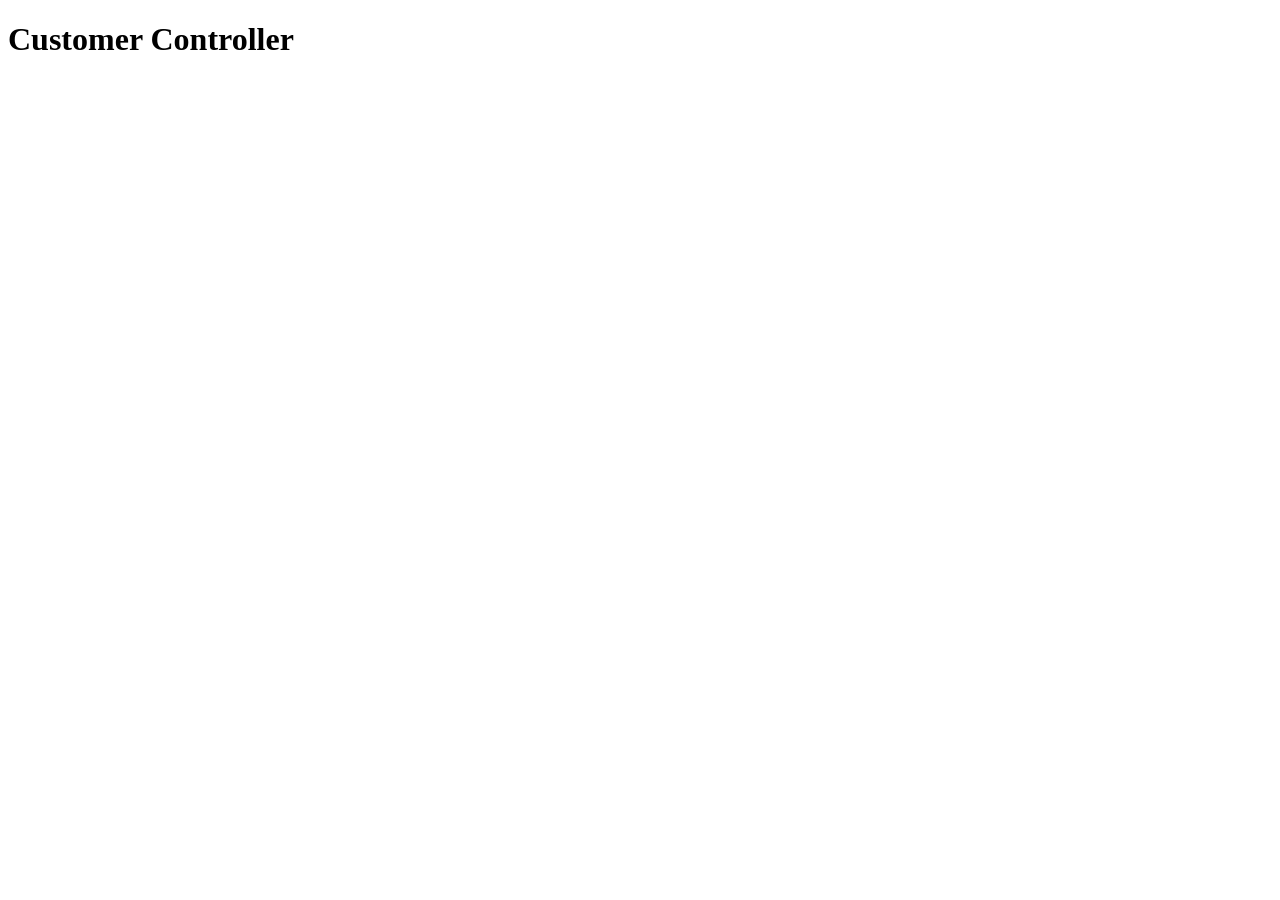
==== web/index.html @ a5c0ac9d "learning tau-prolog and javascript" ====
<!DOCTYPE html>
<html lang="en">
<head>
    <meta charset="UTF-8">
    <meta name="viewport" content="width=device-width, initial-scale=1.0">
    <script src="tau-prolog.js" type="text/javascript"></script>
    <script src="ui.js" type="text/javascript"></script>
    <title>Tau prolog!</title>
</head>
<body>
    <h1>Customer Controller</h1>
    <main id="MainContainer">
        
    </main>

</body>
</html>
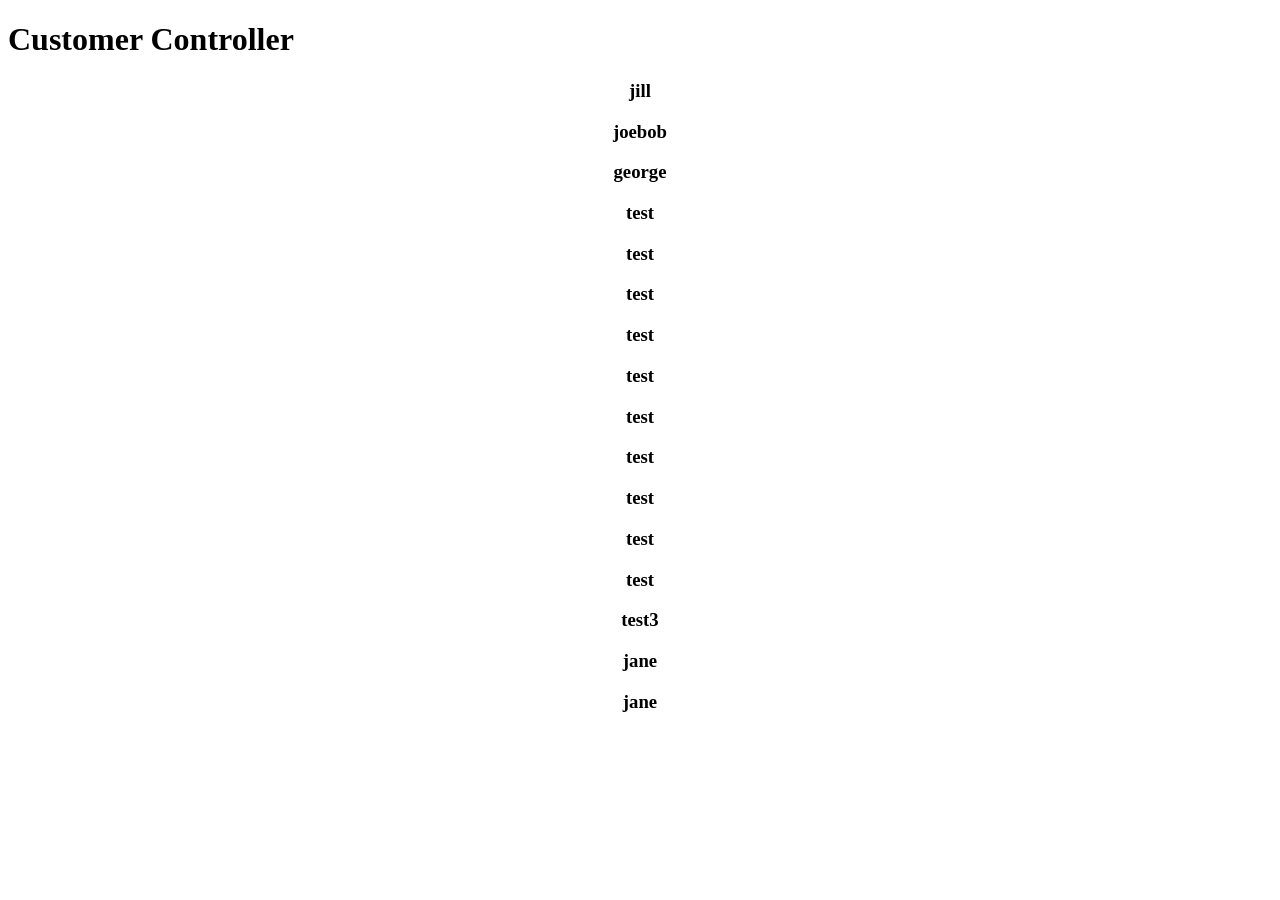
==== commit 62bd17d6: "Got rendering to work" ====
--- a/web/index.html
+++ b/web/index.html
@@ -3,8 +3,9 @@
 <head>
     <meta charset="UTF-8">
     <meta name="viewport" content="width=device-width, initial-scale=1.0">
+    <link href = "style.css" rel="stylesheet">
     <script src="tau-prolog.js" type="text/javascript"></script>
-    <script src="ui.js" type="text/javascript"></script>
+    <script src="ui.js"  type="module" ></script>
     <title>Tau prolog!</title>
 </head>
 <body>
--- a/web/style.css
+++ b/web/style.css
@@ -0,0 +1,3 @@
+h3{
+    text-align: center;
+}
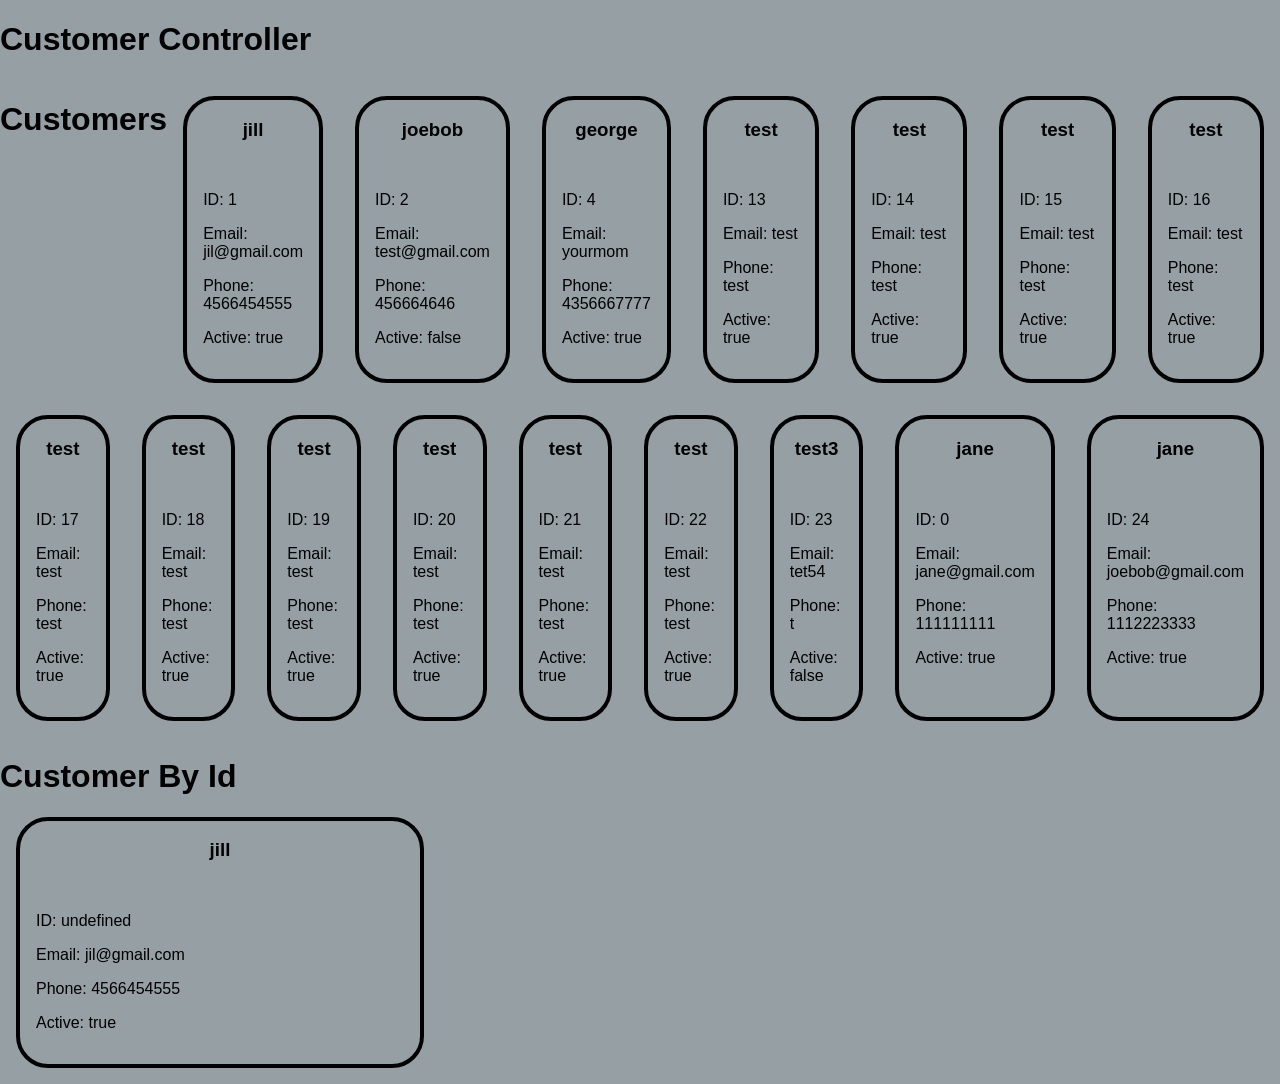
==== commit 8aa3811b: "finished query by id and query all" ====
--- a/web/index.html
+++ b/web/index.html
@@ -10,8 +10,13 @@
 </head>
 <body>
     <h1>Customer Controller</h1>
-    <main id="MainContainer">
-        
+    <main id="CardContainer">
+        <h1>Customers</h1>
+    </main>
+    <main id="CreateCustomerContainer"></main>
+    <main id="UpdateCustomerContainer"></main>
+    <main id="SearchCustomerContainer">
+        <h1>Customer By Id</h1>
     </main>
 
 </body>
--- a/web/style.css
+++ b/web/style.css
@@ -1,3 +1,40 @@
+:root{
+    --border-radius: 2em;
+    --backGroundColor: #4a5a6394;
+    --border-color: black;
+    font-family: "Kanit",sans-serif;
+}
+
+
+body{
+    display: flex;
+    min-height: 100vh;
+    flex-direction: column;
+    margin: 0;
+    padding: 0;
+    background-color: var(--backGroundColor);
+}
+#CardContainer{
+    display: flex;
+    flex-wrap: wrap;
+}
+.card{
+    border-radius: var(--border-radius);
+    border: 0.3em;
+    border-color: var(--border-color);
+    border-style: solid;
+
+    max-width: 25em;
+    flex: 1;
+    margin: 1em;
+
+    display: flex;
+    flex-direction: column;
+}
+.card-text{
+    flex: 1;
+    padding: 1em;
+}
 h3{
     text-align: center;
 }
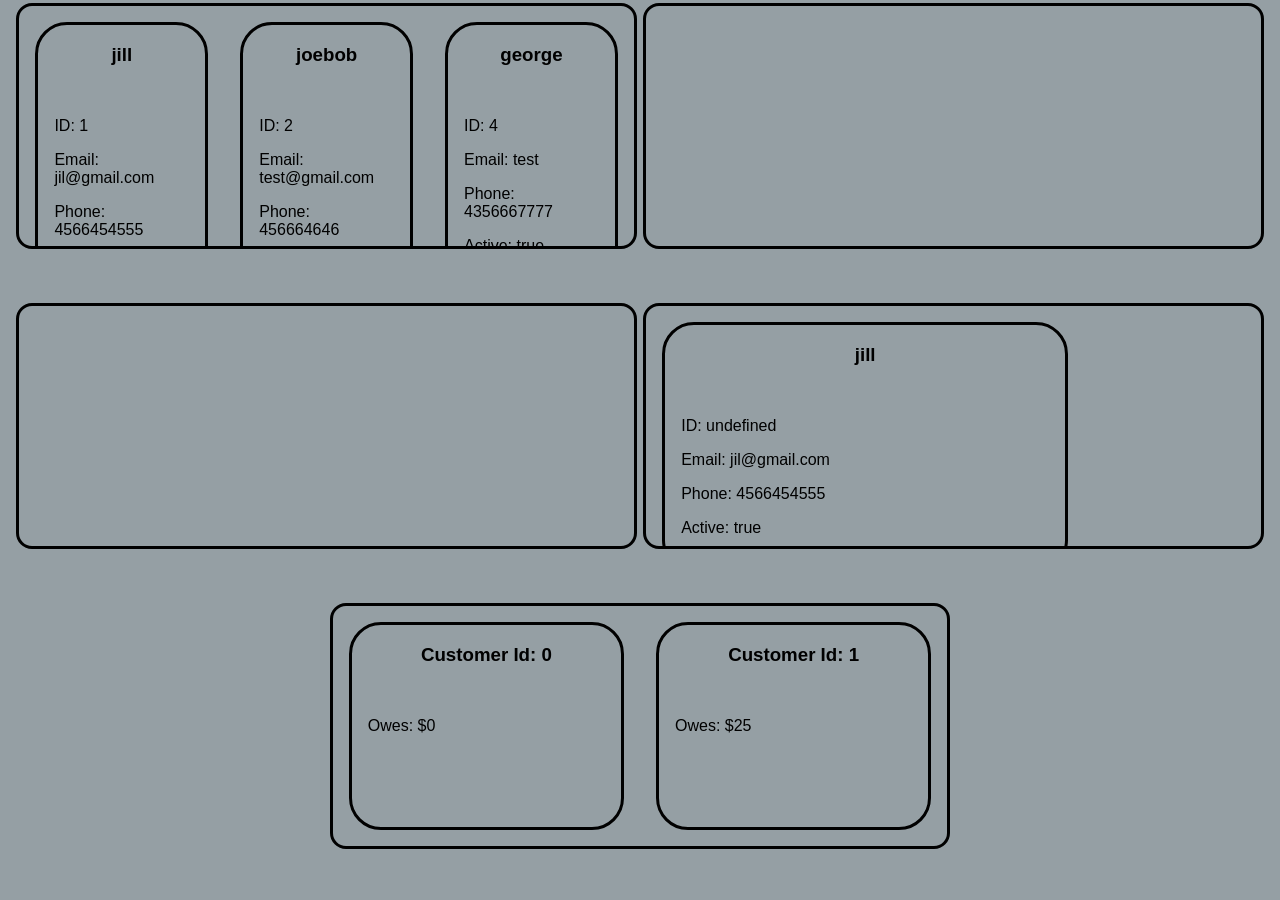
==== commit e9209a80: "Figured out how to aggregate how I wanted to" ====
--- a/web/index.html
+++ b/web/index.html
@@ -6,18 +6,19 @@
     <link href = "style.css" rel="stylesheet">
     <script src="tau-prolog.js" type="text/javascript"></script>
     <script src="ui.js"  type="module" ></script>
-    <title>Tau prolog!</title>
+    <title>Customer Controller</title>
 </head>
 <body>
-    <h1>Customer Controller</h1>
-    <main id="CardContainer">
-        <h1>Customers</h1>
+    
+    <main id="CardContainer" class="CardContainer">
+        <!-- <h1>Customers</h1> -->
     </main>
-    <main id="CreateCustomerContainer"></main>
-    <main id="UpdateCustomerContainer"></main>
-    <main id="SearchCustomerContainer">
-        <h1>Customer By Id</h1>
+    <main id="CreateCustomerContainer" class="CardContainer"></main>
+    <main id="UpdateCustomerContainer" class="CardContainer"></main>
+    <main id="SearchCustomerContainer" class="CardContainer">
+        <!-- <h1>Customer By Id</h1> -->
     </main>
+    <main id="CustomersPaidContainer" class="CardContainer"></main>
 
 </body>
 </html>
--- a/web/style.css
+++ b/web/style.css
@@ -9,18 +9,26 @@
 body{
     display: flex;
     min-height: 100vh;
-    flex-direction: column;
+    flex-direction: row;
+    flex-wrap: wrap;
     margin: 0;
     padding: 0;
     background-color: var(--backGroundColor);
+    justify-content: center;
 }
-#CardContainer{
+.CardContainer{
     display: flex;
     flex-wrap: wrap;
+    overflow: auto;
+    height: 15em;
+    width: 48%;
+    border-radius: 1em;
+    border-style: solid;
+    margin: .2em;
 }
 .card{
     border-radius: var(--border-radius);
-    border: 0.3em;
+    border-width: .2em;
     border-color: var(--border-color);
     border-style: solid;
 
@@ -37,4 +45,7 @@
 }
 h3{
     text-align: center;
+}
+h1{
+    text-align: center;
 }
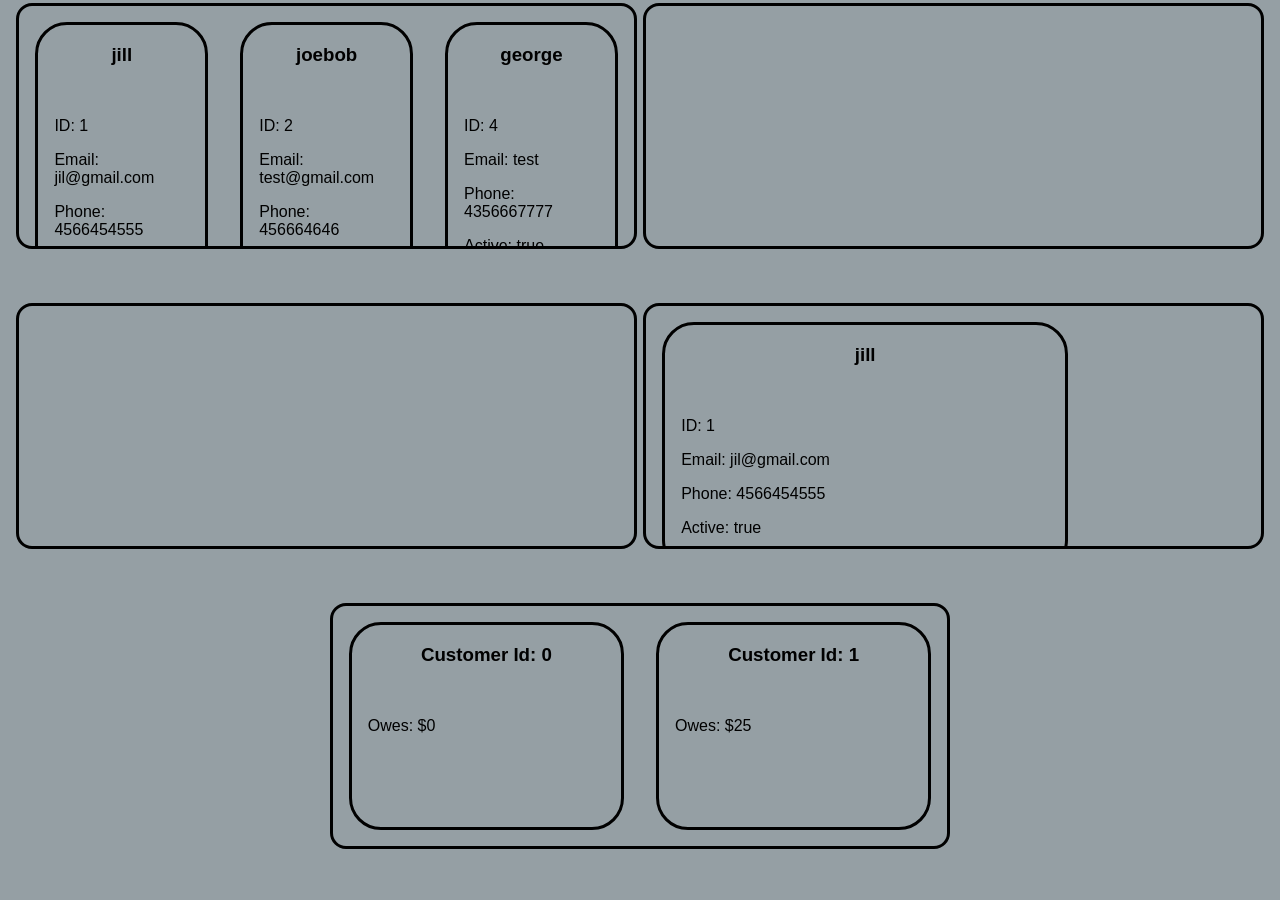
==== commit 4144cc35: "Changed create_customer to fit tau" ====
--- a/web/index.html
+++ b/web/index.html
@@ -7,6 +7,7 @@
     <script src="tau-prolog.js" type="text/javascript"></script>
     <script src="ui.js"  type="module" ></script>
     <title>Customer Controller</title>
+
 </head>
 <body>
     
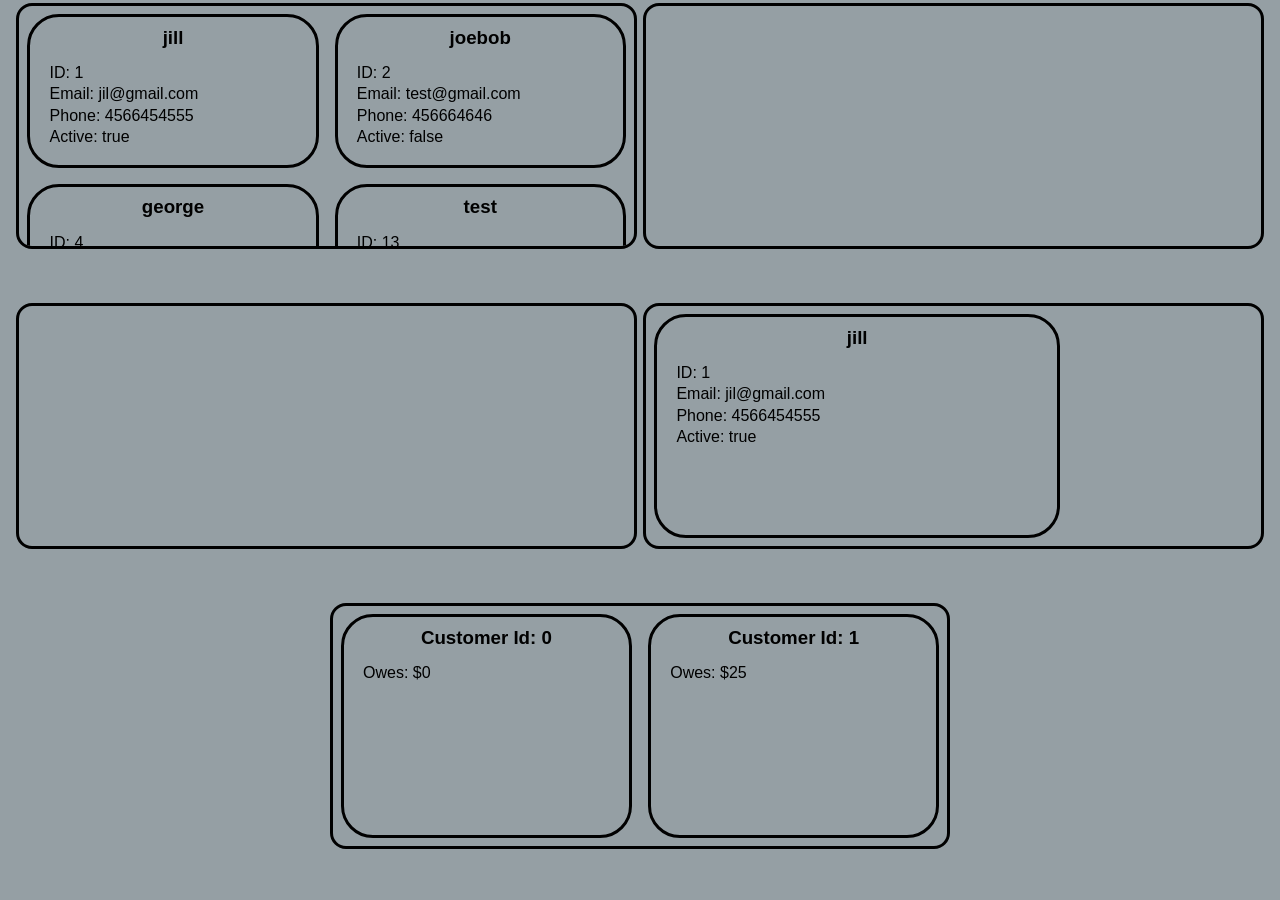
==== commit 7be509c7: "Added test document" ====
--- a/web/index.html
+++ b/web/index.html
@@ -4,8 +4,29 @@
     <meta charset="UTF-8">
     <meta name="viewport" content="width=device-width, initial-scale=1.0">
     <link href = "style.css" rel="stylesheet">
+    <script src="../pengineServer/jquery.js" type="text/javascript"></script>
     <script src="tau-prolog.js" type="text/javascript"></script>
     <script src="ui.js"  type="module" ></script>
+    <script src="../pengineServer/pengine.js" type="text/javascript"></script>
+    <script>
+
+        var pengine = new Pengine({
+            server:"http://localhost:5053",
+            onsuccess: handleSuccess,
+            onerror: handleError
+        })
+        function handleSuccess(){
+            var solution = JSON.stringify(this.data);
+            console.log(solution);
+            if (!this.more){
+                console.log("No more Solutions")
+            }
+        }
+        function handleError(){
+            console.log(this.data)
+        }
+    </script>
+
     <title>Customer Controller</title>
 
 </head>
--- a/web/style.css
+++ b/web/style.css
@@ -31,10 +31,10 @@
     border-width: .2em;
     border-color: var(--border-color);
     border-style: solid;
-
+    min-width: 15em;
     max-width: 25em;
     flex: 1;
-    margin: 1em;
+    margin: .5em;
 
     display: flex;
     flex-direction: column;
@@ -42,10 +42,15 @@
 .card-text{
     flex: 1;
     padding: 1em;
+    padding-top: .2em;
 }
 h3{
     text-align: center;
+    margin: .5em;
 }
 h1{
     text-align: center;
+}
+p{
+    margin: .2em;
 }
